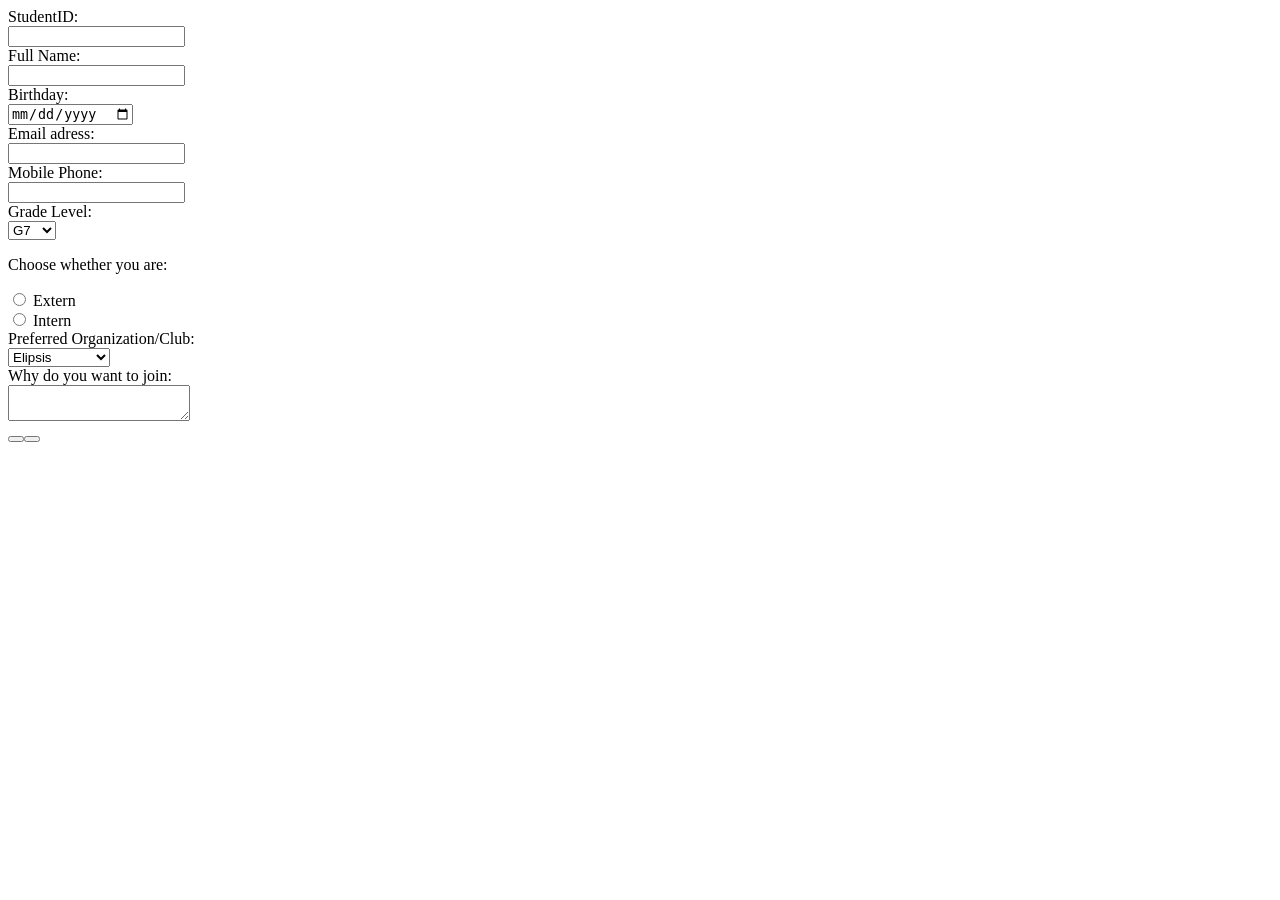
==== index.html @ 34527067 "first part" ====
<!DOCTYPE html>
<html lang ="en">
<head>
  <meta charset="UTF-8">
  <meta name="viewport" content="width=device-width, initial-scale=1.0">
  <link rel="stylesheet" type="text/css" href="style.css">
  <title>Second Graded Exercise 3Q</title>
</head>

<body>
    <form method="post" action="submit">
        <label for="StudentID">StudentID:</label><br/>
        <input type="number" id="StudentID" name="StudentID"> <br>

        <label for="fullName">Full Name:</label><br/>
        <input type="text" id="fullName" name="fullName"> <br>

        <label for="birthDay">Birthday:</label><br/>
        <input type="date" id="birthDate" name="birthDate"> <br>

        <label for="emailAdd">Email adress:</label><br/>
        <input type="email" id="emailAdd" name="emailAdd"> <br>

        <label for="mobileCell">Mobile Phone:</label><br/>
        <input type="text" id="mobileCell" name="mobileCell"> <br>

        <label for="gradeLvl">Grade Level:</label><br/>
        <select id="gradeLvl">
            <option value="G7">G7</option>
            <option value="G8">G8</option>
            <option value="G9">G9</option>
            <option value="G10">G10</option>
            <option value="G11">G11</option>
            <option value="G12">G12</option>
        </select> <br>

        <p>Choose whether you are:</p>
        <label>
            <input type="radio" name="type" value="ext">
            Extern
        </label><br>

        <label>
            <input type="radio" name="type" value="int">
            Intern
        </label><br>

        <label for="prefOrg">Preferred Organization/Club:</label><br/>
        <select id="prefOrg">
            <option value="Elipsis">Elipsis</option>
            <option value="Flux">Flux</option>
            <option value="Himig Agham">Himig Agham</option>
            <option value="Bravura">Bravura</option>
            <option value="Tomorrow">Tomorrow</option>
            <option value="Pallastro">Pallastro</option>
            <option value="Volant">Volant</option>
        </select> <br>

        <label for="textArea">Why do you want to join:</label><br/>
        <textarea id="textArea"></textarea> <br>

        <button onclick="confirm(Are you sure?)"">
        <button type="reset" value="Reset">
        
    </form>
</body>
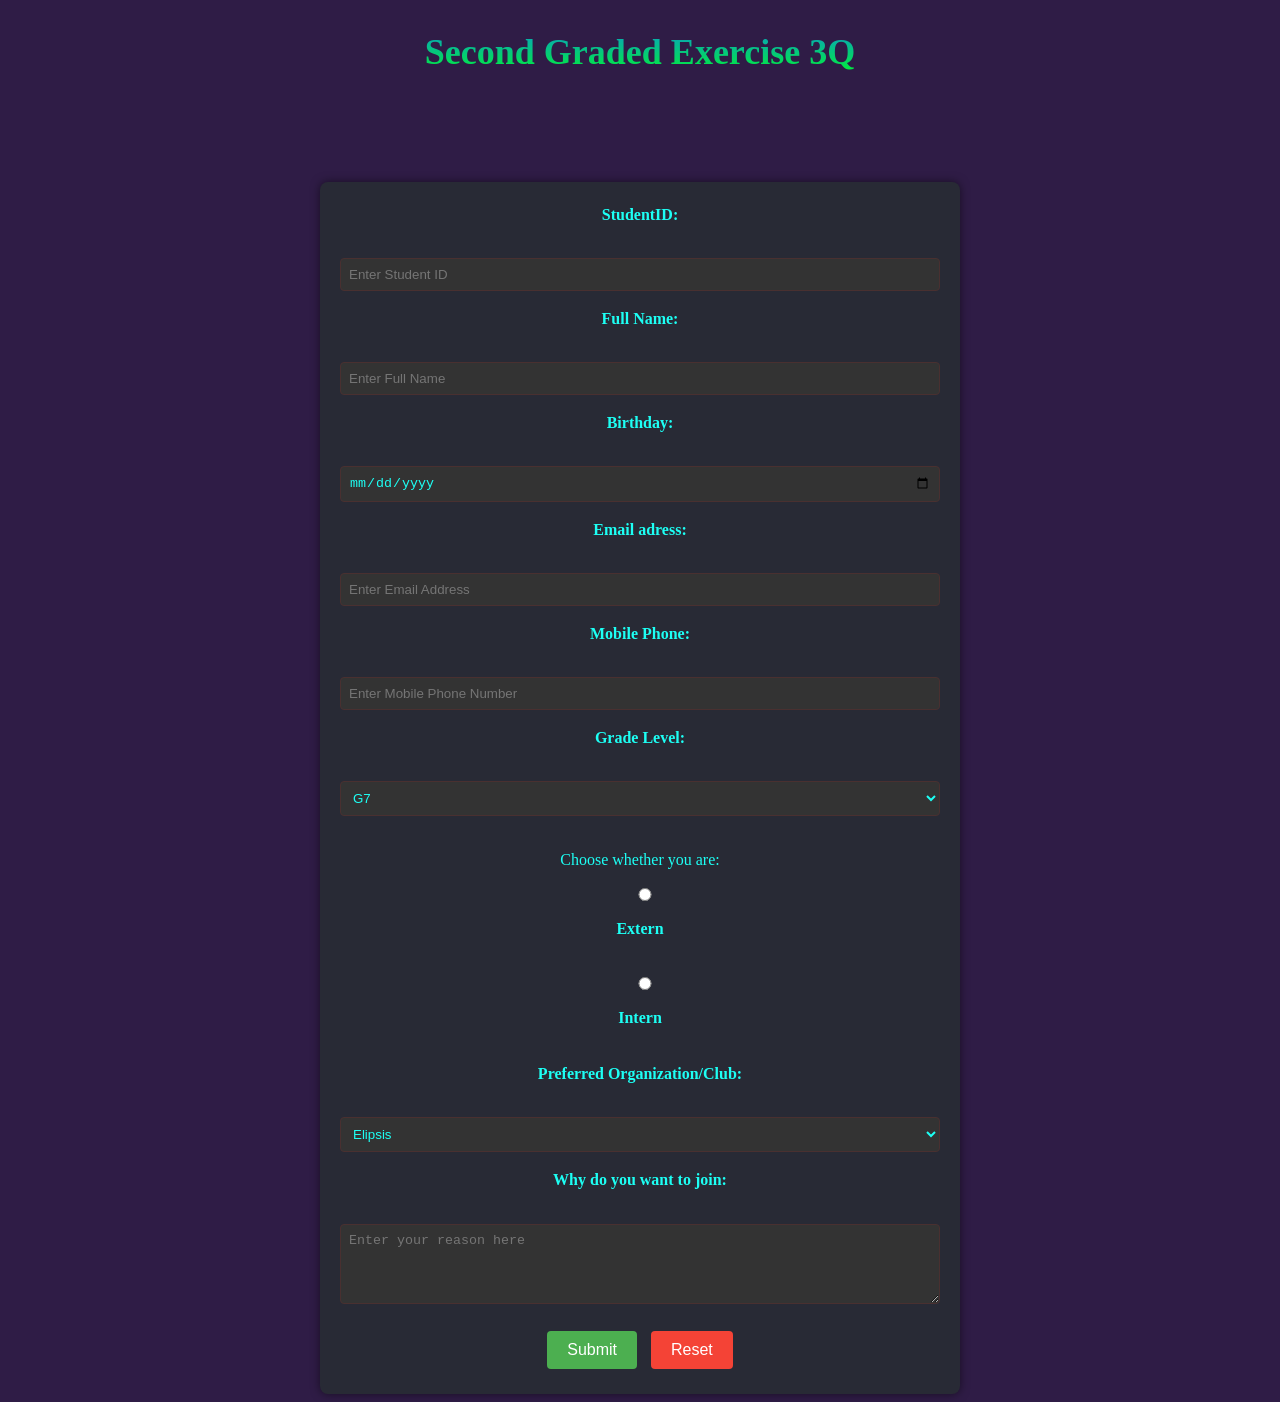
==== commit bdd78764: "last changes" ====
--- a/index.html
+++ b/index.html
@@ -8,21 +8,22 @@
 </head>
 
 <body>
+    <h1 class="linear-text-gradient">Second Graded Exercise 3Q</h1>
     <form method="post" action="submit">
         <label for="StudentID">StudentID:</label><br/>
-        <input type="number" id="StudentID" name="StudentID"> <br>
+        <input placeholder="Enter Student ID" type="number" id="StudentID" name="StudentID" onblur="checkEmpty(this)"> <br>
 
         <label for="fullName">Full Name:</label><br/>
-        <input type="text" id="fullName" name="fullName"> <br>
+        <input placeholder="Enter Full Name" type="text" id="fullName" name="fullName" onblur="checkEmpty(this)"> <br>
 
         <label for="birthDay">Birthday:</label><br/>
-        <input type="date" id="birthDate" name="birthDate"> <br>
+        <input placeholder="Enter Birthday" type="date" id="birthDate" name="birthDate" onblur="checkEmpty(this)"> <br>
 
         <label for="emailAdd">Email adress:</label><br/>
-        <input type="email" id="emailAdd" name="emailAdd"> <br>
+        <input placeholder="Enter Email Address" type="email" id="emailAdd" name="emailAdd" onblur="checkEmpty(this)"> <br>
 
         <label for="mobileCell">Mobile Phone:</label><br/>
-        <input type="text" id="mobileCell" name="mobileCell"> <br>
+        <input placeholder="Enter Mobile Phone Number" type="text" id="mobileCell" name="mobileCell" onblur="checkEmpty(this)"> <br>
 
         <label for="gradeLvl">Grade Level:</label><br/>
         <select id="gradeLvl">
@@ -57,10 +58,19 @@
         </select> <br>
 
         <label for="textArea">Why do you want to join:</label><br/>
-        <textarea id="textArea"></textarea> <br>
+        <textarea placeholder="Enter your reason here" id="textArea" name="textArea" onblur="checkEmpty(this)"></textarea> <br>
 
-        <button onclick="confirm(Are you sure?)"">
-        <button type="reset" value="Reset">
+        <button type="submit" onclick="return confirm('Are you sure?')">Submit</button>
+        <button type="reset">Reset</button>
         
     </form>
+    <script>
+        function checkEmpty(el) {
+            if (!el.value.trim()) {
+                el.classList.add('error');
+            } else {
+                el.classList.remove('error');
+            }
+        }
+    </script>
 </body>
--- a/style.css
+++ b/style.css
@@ -0,0 +1,84 @@
+.error {
+    border: 2px solid red;
+    background-color: #ffe6e6;
+}
+body {
+    font-family: 'Times New Roman', Times, serif;
+    line-height: 1.6;
+    background-color: #230f3cf1;
+    font-size: 16px;
+    color: #1dfff4;
+    text-align: center;
+    }
+
+.linear-text-gradient {
+    font-size: 36px;
+    background: linear-gradient(to top, rgb(0, 255, 26), rgba(0, 183, 255, 0.781));
+    -webkit-background-clip: text;
+    background-clip: text;
+    color: transparent;
+    }
+
+ form {
+    background-color:#282A35;
+    max-width: 600px;
+    margin: 100px auto 0;
+    padding: 20px;
+    border-radius: 8px;
+    box-shadow: 0 0 10px rgba(0,0,0,0.5);
+    }
+
+label {
+    display: block;
+    margin-bottom: 5px;
+    color: #1dfff4;
+    font-weight: bold;
+}
+
+input, select, textarea {
+    width: 100%;
+    padding: 8px;
+    margin-bottom: 15px;
+    border: 1px solid #493030;
+    border-radius: 4px;
+    background-color: #333;
+    color: #1dfff4;
+    box-sizing: border-box;
+}
+
+textarea {
+    resize: vertical;
+    min-height: 80px;
+}
+
+button {
+    padding: 10px 20px;
+    margin: 5px;
+    border: none;
+    border-radius: 4px;
+    cursor: pointer;
+    font-size: 16px;
+}
+
+button[type="submit"] {
+    background-color: #4CAF50;
+    color: white;
+}
+
+button[type="reset"] {
+    background-color: #f44336;
+    color: white;
+}
+
+button:hover {
+    opacity: 0.9;
+}
+
+p {
+    color: #1dfff4;
+    margin-bottom: 10px;
+}
+
+input[type="radio"] {
+    margin-right: 5px;
+}
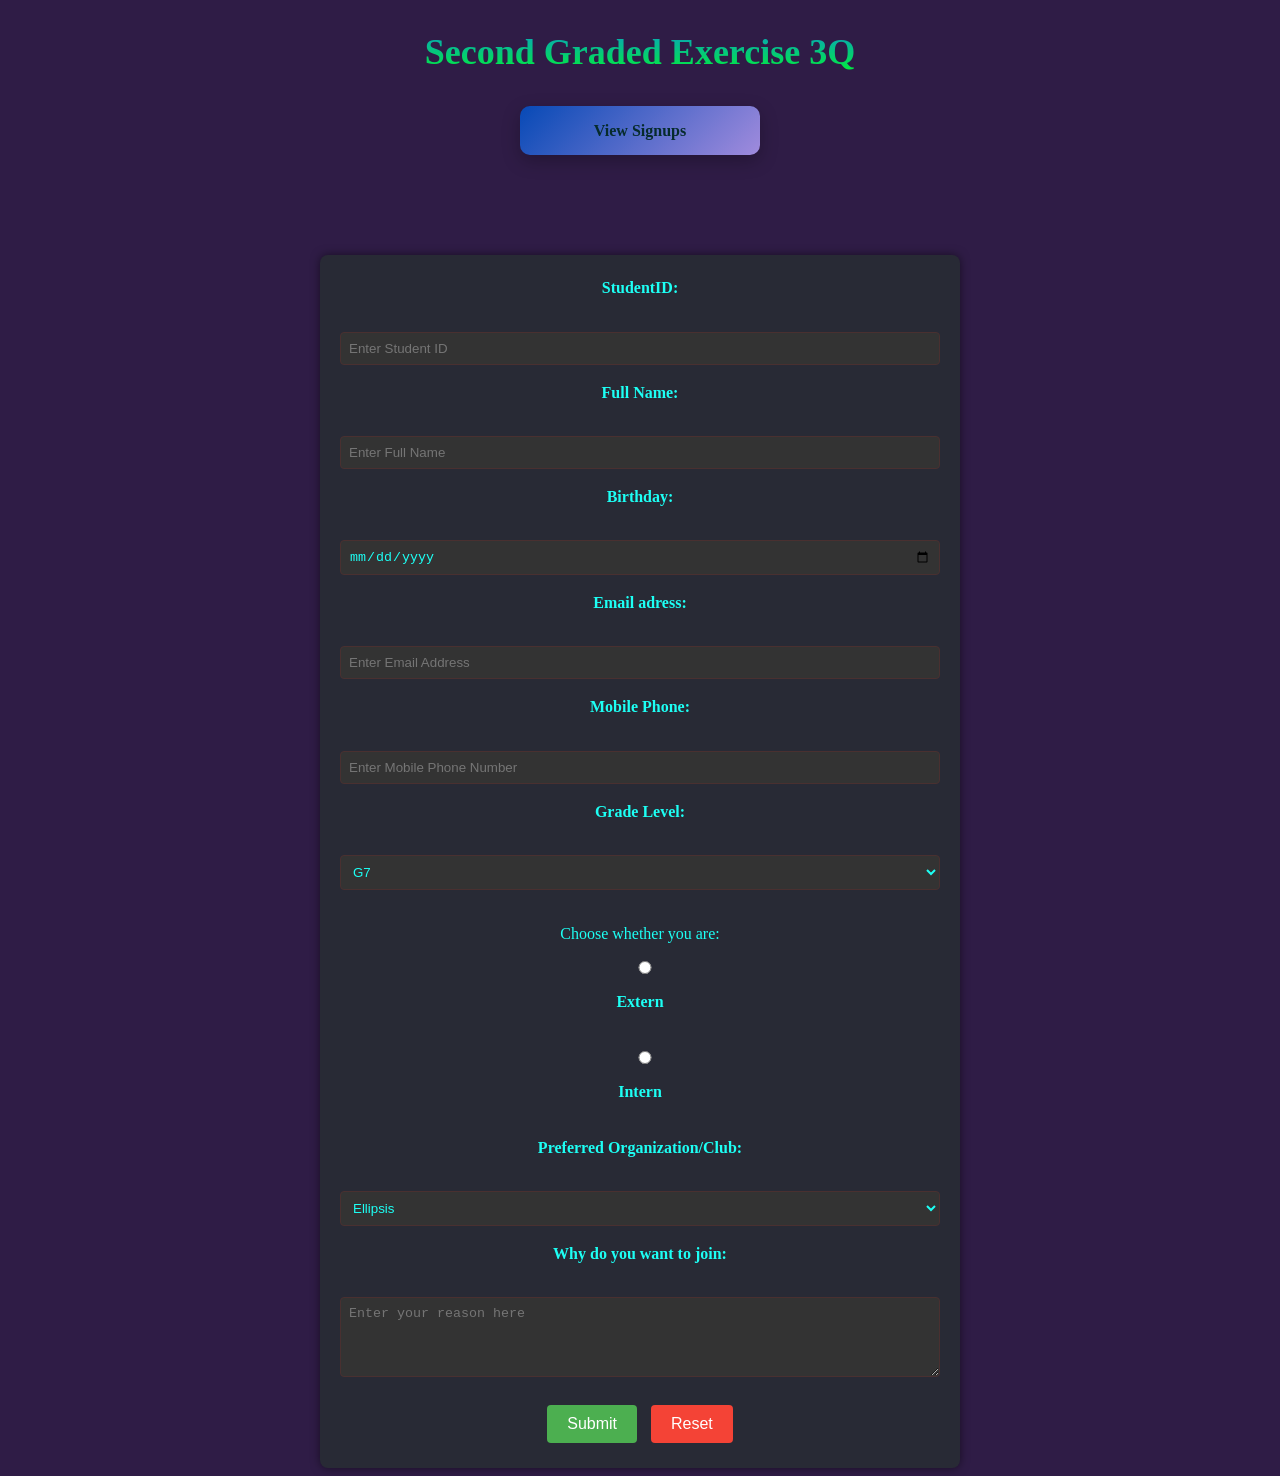
==== commit c607d24b: "3rd Graded Exercise" ====
--- a/index.html
+++ b/index.html
@@ -9,7 +9,8 @@
 
 <body>
     <h1 class="linear-text-gradient">Second Graded Exercise 3Q</h1>
-    <form method="post" action="submit">
+    <p class="box"><a href="viewSignUps.html"> View Signups </a></p>
+    <form method="post">
         <label for="StudentID">StudentID:</label><br/>
         <input placeholder="Enter Student ID" type="number" id="StudentID" name="StudentID" onblur="checkEmpty(this)"> <br>
 
@@ -48,7 +49,7 @@
 
         <label for="prefOrg">Preferred Organization/Club:</label><br/>
         <select id="prefOrg">
-            <option value="Elipsis">Elipsis</option>
+            <option value="Ellipsis">Ellipsis</option>
             <option value="Flux">Flux</option>
             <option value="Himig Agham">Himig Agham</option>
             <option value="Bravura">Bravura</option>
@@ -60,7 +61,7 @@
         <label for="textArea">Why do you want to join:</label><br/>
         <textarea placeholder="Enter your reason here" id="textArea" name="textArea" onblur="checkEmpty(this)"></textarea> <br>
 
-        <button type="submit" onclick="return confirm('Are you sure?')">Submit</button>
+        <button type="submit">Submit</button>
         <button type="reset">Reset</button>
         
     </form>
@@ -72,5 +73,30 @@
                 el.classList.remove('error');
             }
         }
+
+        document.addEventListener('DOMContentLoaded', function () {
+            const form = document.querySelector('form');
+            form.addEventListener('submit', function (e) {
+                e.preventDefault();
+                if (!confirm('Are you sure?')) return;
+
+                const data = {
+                    studentID: document.getElementById('StudentID').value.trim(),
+                    fullName: document.getElementById('fullName').value.trim(),
+                    emailAdd: document.getElementById('emailAdd').value.trim(),
+                    mobileCell: document.getElementById('mobileCell').value.trim(),
+                    gradeLvl: document.getElementById('gradeLvl').value,
+                    type: (document.querySelector('input[name="type"]:checked') || {}).value || '',
+                    prefOrg: document.getElementById('prefOrg').value,
+                };
+
+                const key = 'submissions';
+                const existing = JSON.parse(localStorage.getItem(key) || '[]');
+                existing.push(data);
+                localStorage.setItem(key, JSON.stringify(existing));
+
+                alert('Submission saved locally.');
+            });
+        });
     </script>
 </body>
--- a/style.css
+++ b/style.css
@@ -1,6 +1,7 @@
 .error {
     border: 2px solid red;
     background-color: #ffe6e6;
+    color: black
 }
 body {
     font-family: 'Times New Roman', Times, serif;
@@ -81,4 +82,71 @@
 
 input[type="radio"] {
     margin-right: 5px;
+}
+
+.box {
+    background: linear-gradient(135deg, #0150c6df 0%, #a08bdd 100%);
+    padding: 12px 10px;
+    border-radius: 10px;
+    box-shadow: 0 6px 18px rgba(0,0,0,0.25);
+    text-align: center;
+    transition: transform 0.18s ease, box-shadow 0.18s ease;
+    margin: 12px auto;
+    width: 220px;
+    max-width: 90%;
+    color: #062b2c;
+    font-weight: 600;
+    display: block;
+    cursor: default;
+}
+.box:hover {
+    transform: translateY(-4px);
+    box-shadow: 0 12px 30px rgba(0,0,0,0.28);
+}
+
+.box a {
+    text-decoration: none;
+    color: #062b2c;
+    font-weight: 600;
+}
+
+.box a:hover {
+    color: #001a1b;
+}
+
+table {
+    width: 100%;
+    max-width: 1200px;
+    margin: 30px auto;
+    border-collapse: collapse;
+    background-color: #282A35;
+    box-shadow: 0 6px 18px rgba(0,0,0,0.25);
+    border-radius: 8px;
+    overflow: hidden;
+}
+
+table th {
+    background: linear-gradient(135deg, #4CAF50 0%, #45a049 100%);
+    color: white;
+    padding: 14px 12px;
+    text-align: left;
+    font-weight: 600;
+    font-size: 14px;
+    border-bottom: 2px solid #1dfff4;
+}
+
+table td {
+    padding: 12px;
+    color: #1dfff4;
+    border-bottom: 1px solid #493030;
+    font-size: 14px;
+}
+
+table tr:last-child td {
+    border-bottom: none;
+}
+
+table tbody tr:hover {
+    background-color: #323543;
+    transition: background-color 0.2s ease;
 }
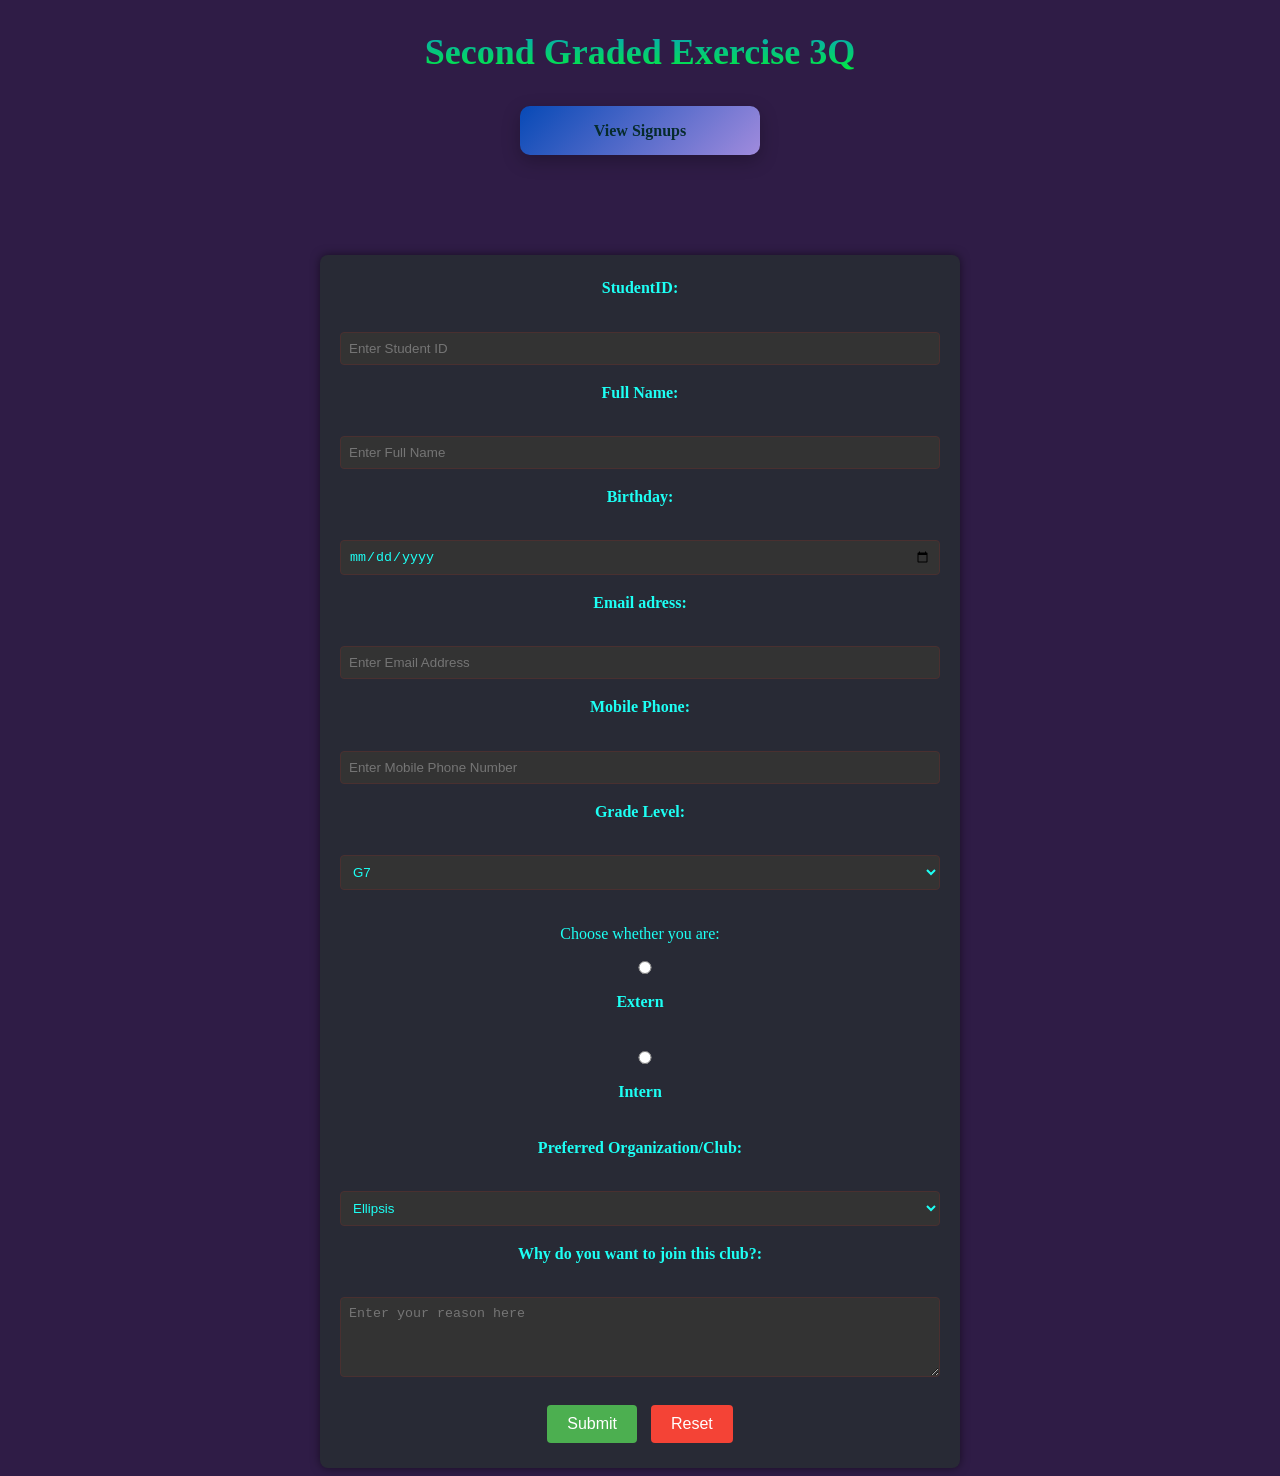
==== commit e7963a7d: "workflow" ====
--- a/index.html
+++ b/index.html
@@ -58,7 +58,7 @@
             <option value="Volant">Volant</option>
         </select> <br>
 
-        <label for="textArea">Why do you want to join:</label><br/>
+        <label for="textArea">Why do you want to join this club?:</label><br/>
         <textarea placeholder="Enter your reason here" id="textArea" name="textArea" onblur="checkEmpty(this)"></textarea> <br>
 
         <button type="submit">Submit</button>
